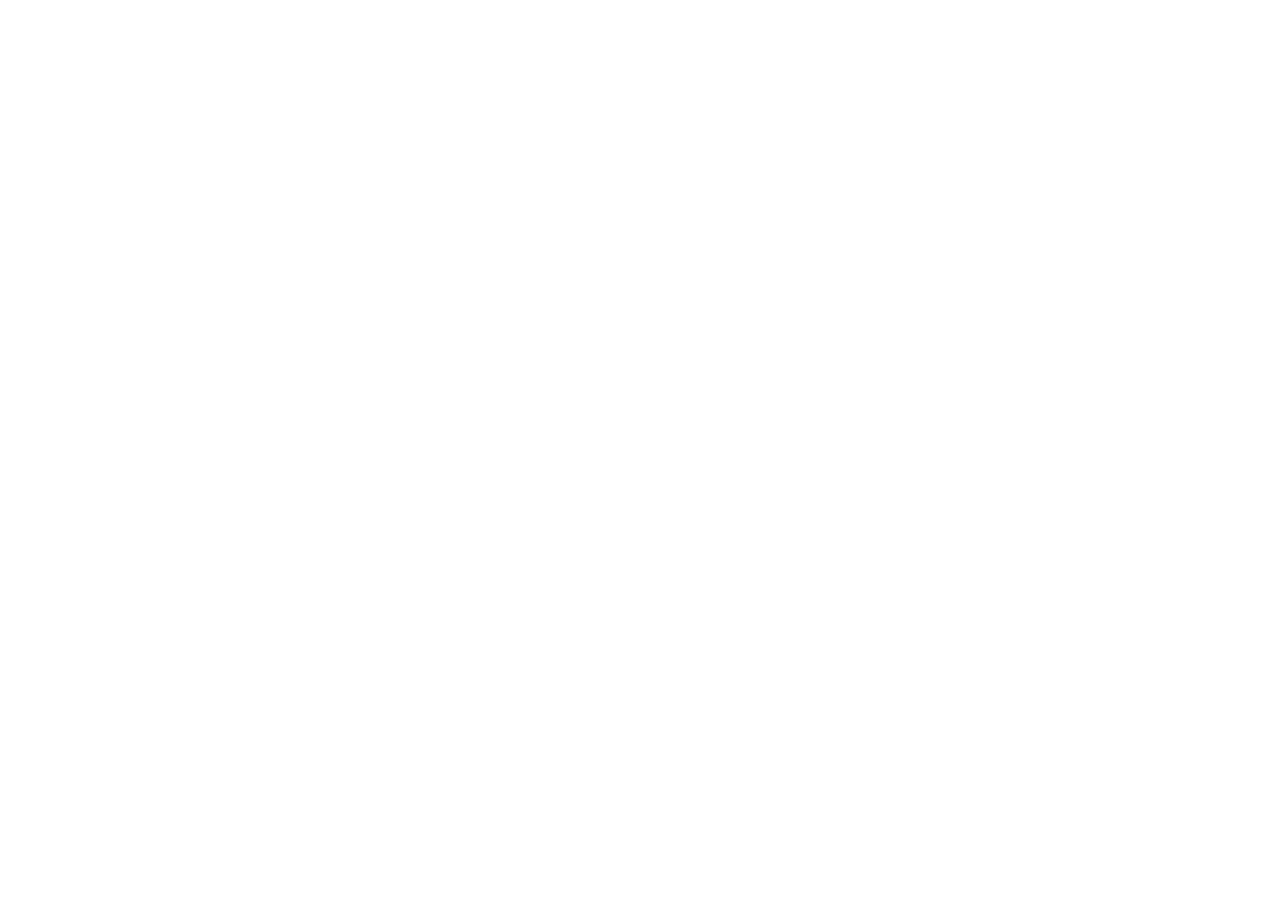
==== lesons4/index.html @ a70c0949 "Add files via upload" ====
<!DOCTYPE html>
<html lang="en">
<head>
   <meta charset="UTF-8">
   <meta http-equiv="X-UA-Compatible" content="IE=edge">
   <meta name="viewport" content="width=`, initial-scale=1.0">
   <title>lesons3</title>
   <link rel="stylesheet" href="css/">
</head>
<body>
   

</body>
</html>
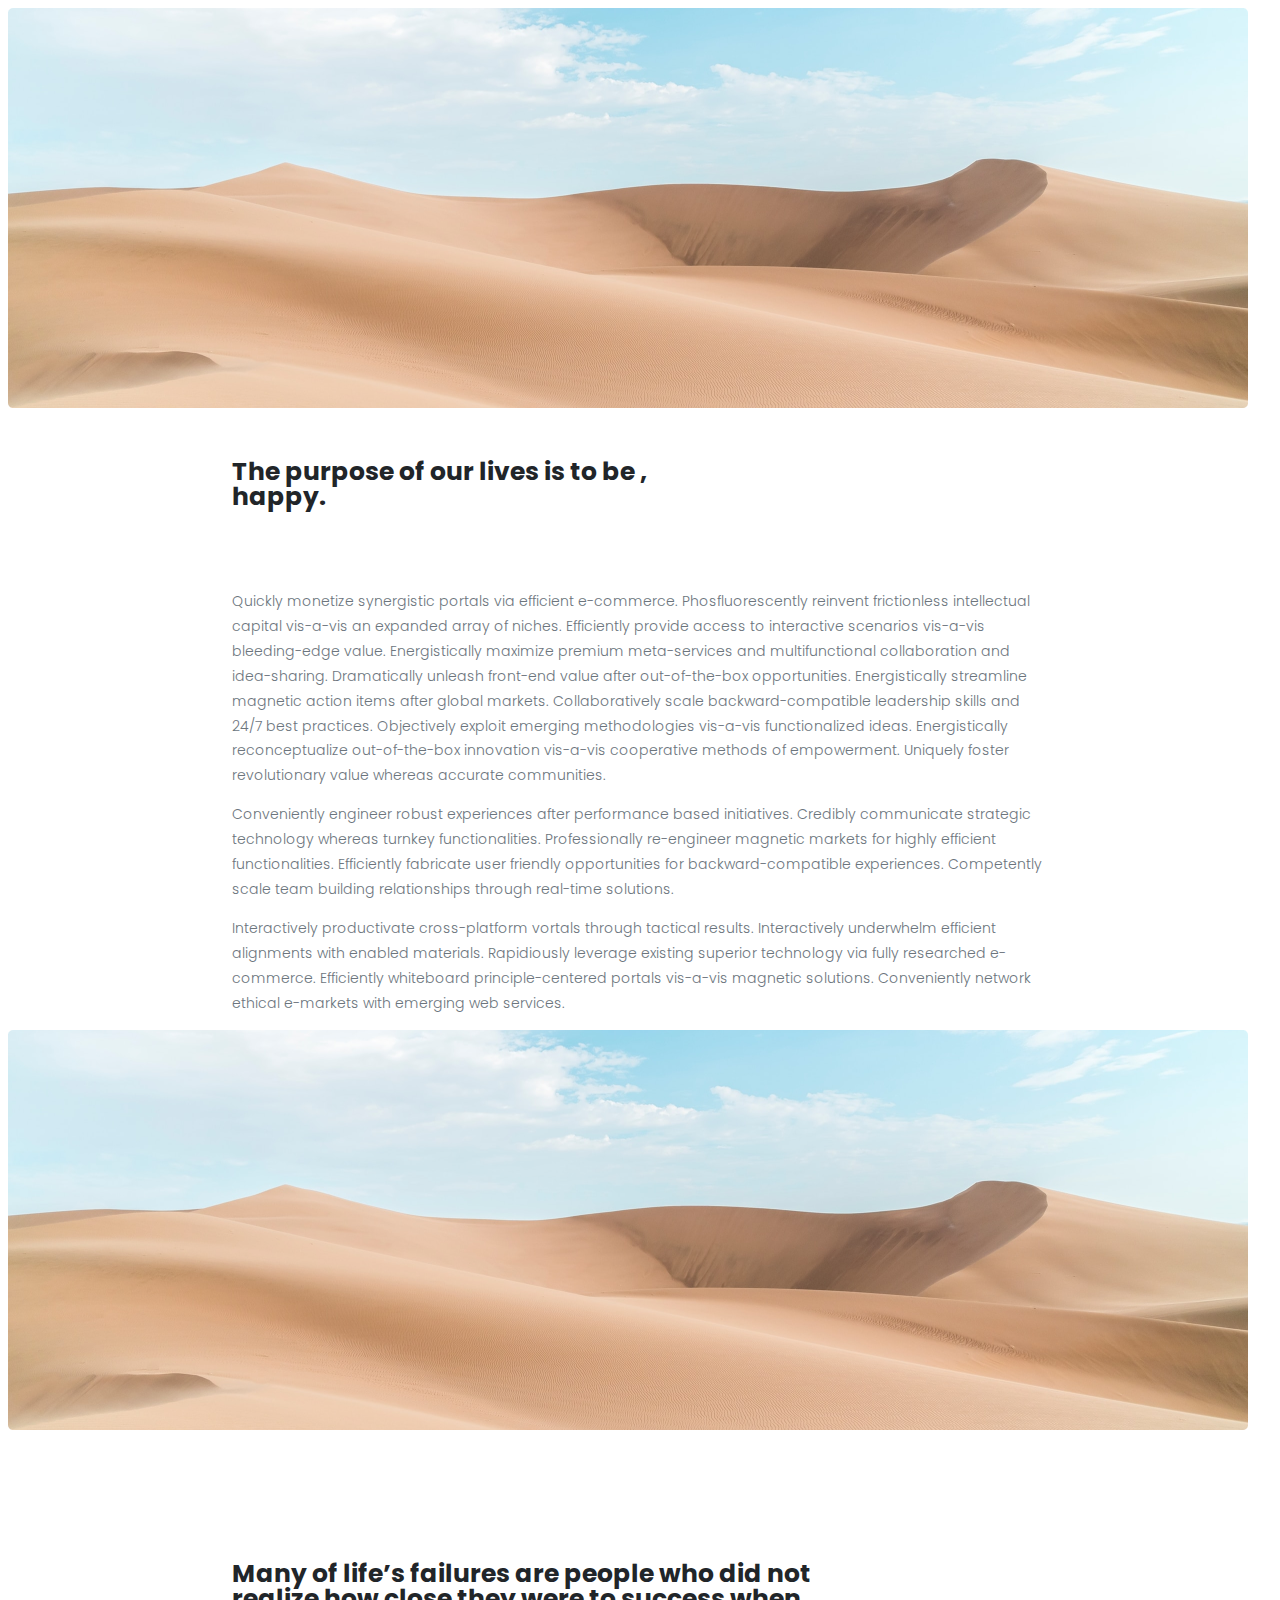
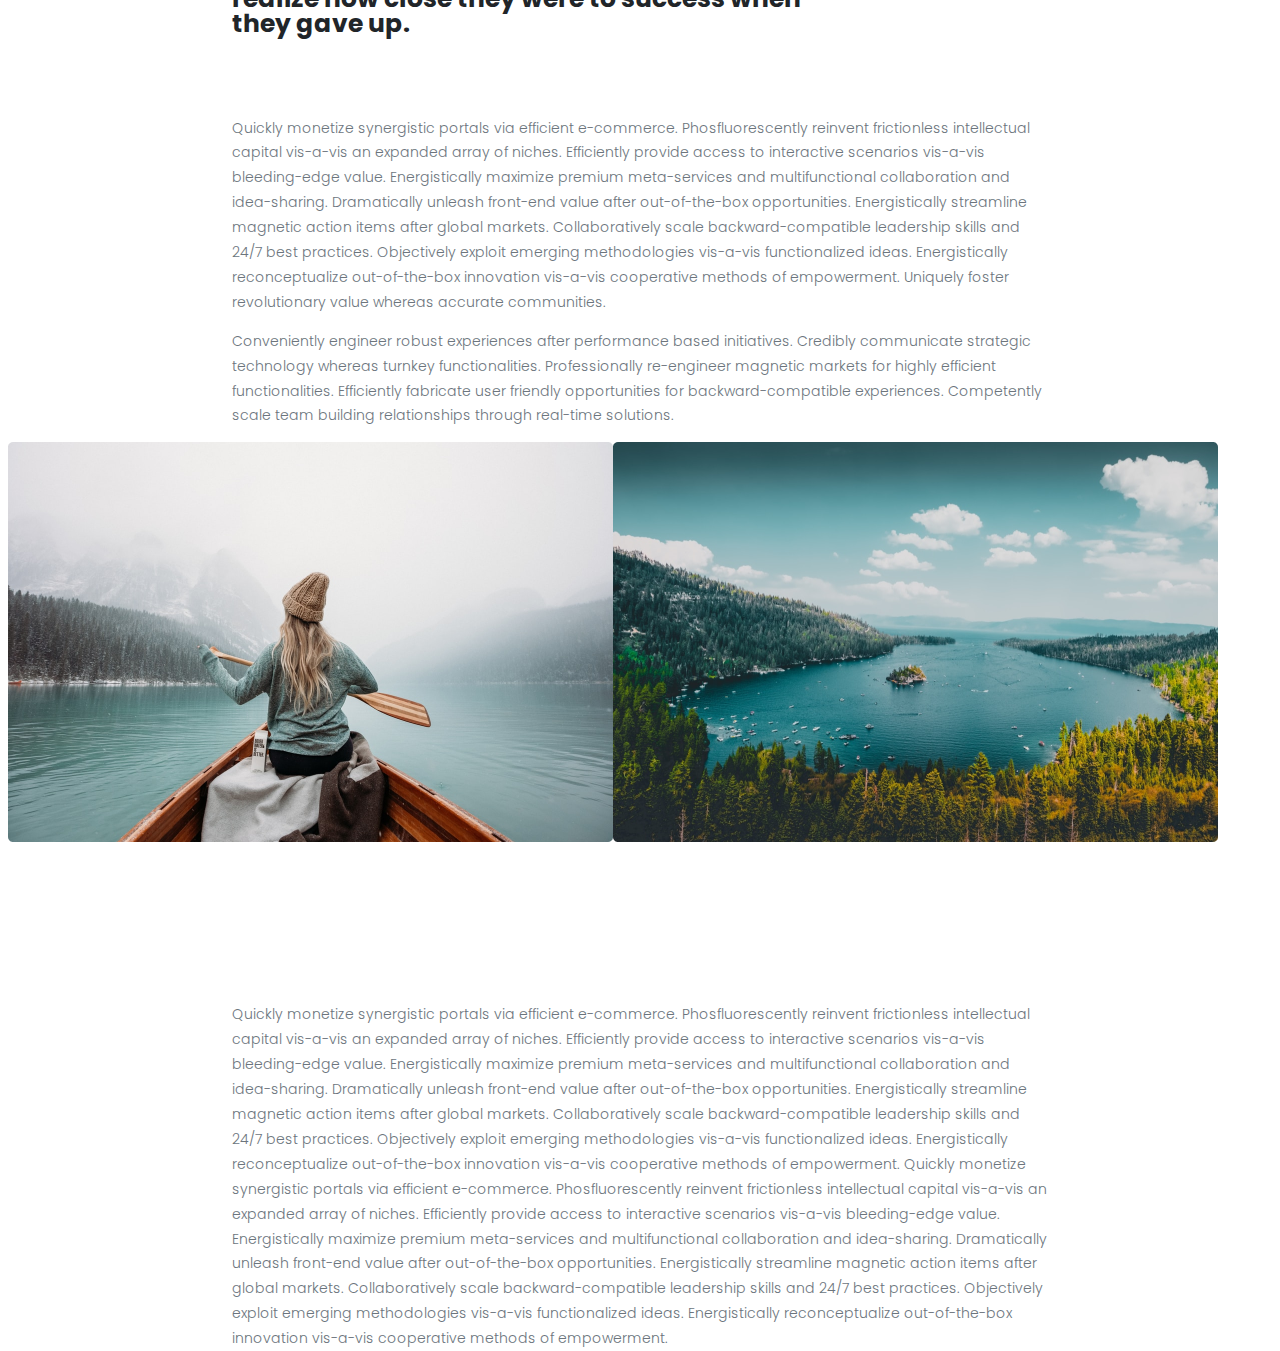
==== commit a4c649a4: "Add files via upload" ====
--- a/lesons4/index.html
+++ b/lesons4/index.html
@@ -3,12 +3,56 @@
 <head>
    <meta charset="UTF-8">
    <meta http-equiv="X-UA-Compatible" content="IE=edge">
-   <meta name="viewport" content="width=`, initial-scale=1.0">
-   <title>lesons3</title>
-   <link rel="stylesheet" href="css/">
+   <meta name="viewport" content="width=device-width, initial-scale=1.0">
+   <link href="https://fonts.googleapis.com/css?family=Poppins:100,100italic,200,200italic,300,300italic,regular,italic,500,500italic,600,600italic,700,700italic,800,800italic,900,900italic" rel="stylesheet" />
+   <title>Document</title>
+   <link rel="stylesheet" href="css/style.css">
 </head>
 <body>
-   
+<div class="artikul-title">
+   <div class="articul_container">
+      <div class="imgg">
+         <img class="imgg" src="img/22.png" alt="">
+      </div>
+      <div class="articul-text">
+         <h1 class="block-text">
+            The purpose of our lives is to be ,<br> happy.
+         </h1>
+         <p class="text2">
+            Quickly monetize synergistic portals via efficient e-commerce. Phosfluorescently reinvent frictionless intellectual capital vis-a-vis an expanded array of niches. Efficiently provide access to interactive scenarios vis-a-vis bleeding-edge value. Energistically maximize premium meta-services and multifunctional collaboration and idea-sharing. Dramatically unleash front-end value after out-of-the-box opportunities. Energistically streamline magnetic action items after global markets. Collaboratively scale backward-compatible leadership skills and 24/7 best practices. Objectively exploit emerging methodologies vis-a-vis functionalized ideas. Energistically reconceptualize out-of-the-box innovation vis-a-vis cooperative methods of empowerment. Uniquely foster revolutionary value whereas accurate communities.
+         </p>
+         <p class="text2">
+            Conveniently engineer robust experiences after performance based initiatives. Credibly communicate strategic technology whereas turnkey functionalities. Professionally re-engineer magnetic markets for highly efficient functionalities. Efficiently fabricate user friendly opportunities for backward-compatible experiences. Competently scale team building relationships through real-time solutions.
+         </p>
+         <p class="text2">
+            Interactively productivate cross-platform vortals through tactical results. Interactively underwhelm efficient alignments with enabled materials. Rapidiously leverage existing superior technology via fully researched e-commerce. Efficiently whiteboard principle-centered portals vis-a-vis magnetic solutions. Conveniently network ethical e-markets with emerging web services.
+         </p>
+      </div>
+         <img class="img" src="img/22.png" alt="">
+      <div class="articul-text">
+         <h2 class="block-text">
+            Many of life’s failures are people who did not realize how close they were to success when they gave up.
+         </h2>
+         <p class="text2">
+            Quickly monetize synergistic portals via efficient e-commerce. Phosfluorescently reinvent frictionless intellectual capital vis-a-vis an expanded array of niches. Efficiently provide access to interactive scenarios vis-a-vis bleeding-edge value. Energistically maximize premium meta-services and multifunctional collaboration and idea-sharing. Dramatically unleash front-end value after out-of-the-box opportunities. Energistically streamline magnetic action items after global markets. Collaboratively scale backward-compatible leadership skills and 24/7 best practices. Objectively exploit emerging methodologies vis-a-vis functionalized ideas. Energistically reconceptualize out-of-the-box innovation vis-a-vis cooperative methods of empowerment. Uniquely foster revolutionary value whereas accurate communities.
+         </p>
+         <p class="text2">
+            Conveniently engineer robust experiences after performance based initiatives. Credibly communicate strategic technology whereas turnkey functionalities. Professionally re-engineer magnetic markets for highly efficient functionalities. Efficiently fabricate user friendly opportunities for backward-compatible experiences. Competently scale team building relationships through real-time solutions.
+         </p>
+      </div>
+      <div class="img2">
+            <img class="img2" src="img/11.png" alt="">
+            <img class="img2" src="img/33.png" alt="">
+      </div>
+      <div class="articul-text">
+         <p class="text2">
+            Quickly monetize synergistic portals via efficient e-commerce. Phosfluorescently reinvent frictionless intellectual capital vis-a-vis an expanded array of niches. Efficiently provide access to interactive scenarios vis-a-vis bleeding-edge value. Energistically maximize premium meta-services and multifunctional collaboration and idea-sharing. Dramatically unleash front-end value after out-of-the-box opportunities. Energistically streamline magnetic action items after global markets. Collaboratively scale backward-compatible leadership skills and 24/7 best practices. Objectively exploit emerging methodologies vis-a-vis functionalized ideas. Energistically reconceptualize out-of-the-box innovation vis-a-vis cooperative methods of empowerment. Quickly monetize synergistic portals via efficient e-commerce. Phosfluorescently reinvent frictionless intellectual capital vis-a-vis an expanded array of niches. Efficiently provide access to interactive scenarios vis-a-vis bleeding-edge value. Energistically maximize premium meta-services and multifunctional collaboration and idea-sharing. Dramatically unleash front-end value after out-of-the-box opportunities. Energistically streamline magnetic action items after global markets. Collaboratively scale backward-compatible leadership skills and 24/7 best practices. Objectively exploit emerging methodologies vis-a-vis functionalized ideas. Energistically reconceptualize out-of-the-box innovation vis-a-vis cooperative methods of empowerment. 
+         </p>
+      </div>
+   </div>
+</div>
+
+
 
 </body>
 </html>--- a/lesons4/css/style.css
+++ b/lesons4/css/style.css
@@ -0,0 +1,48 @@
+
+@import url(reset.css);
+
+@import url(https://fonts.googleapis.com/css?family=Poppins:300,500,700&display=swap);
+
+body {
+font-family:"poppins";
+color: #6C757D;
+font-size: 14px;
+font-weight: 300;
+}
+
+[class*=":_container"]{
+   max-width: 1270px;
+   margin: 0 auto;
+   padding-left: 15px;
+   padding-right: 15px;
+}
+
+.img2 {
+   max-width: 100%;
+font-size: 0;
+   margin-bottom: 80px;
+}
+
+.img {
+   max-width: 100%;
+   margin: 0 auto;
+   margin-bottom: 80px;
+}
+
+.articul-text {
+   max-width: 816px;
+   margin: 0 auto;
+}
+
+.block-text {
+   color: #212529;
+   margin-bottom: 80px;
+   font-size: 25px;
+   line-height: 1,6;
+   font-weight: 700;
+   margin-top: 51px;
+   max-width: 605px;
+}
+.text2 {
+   line-height: 1.78;
+}
